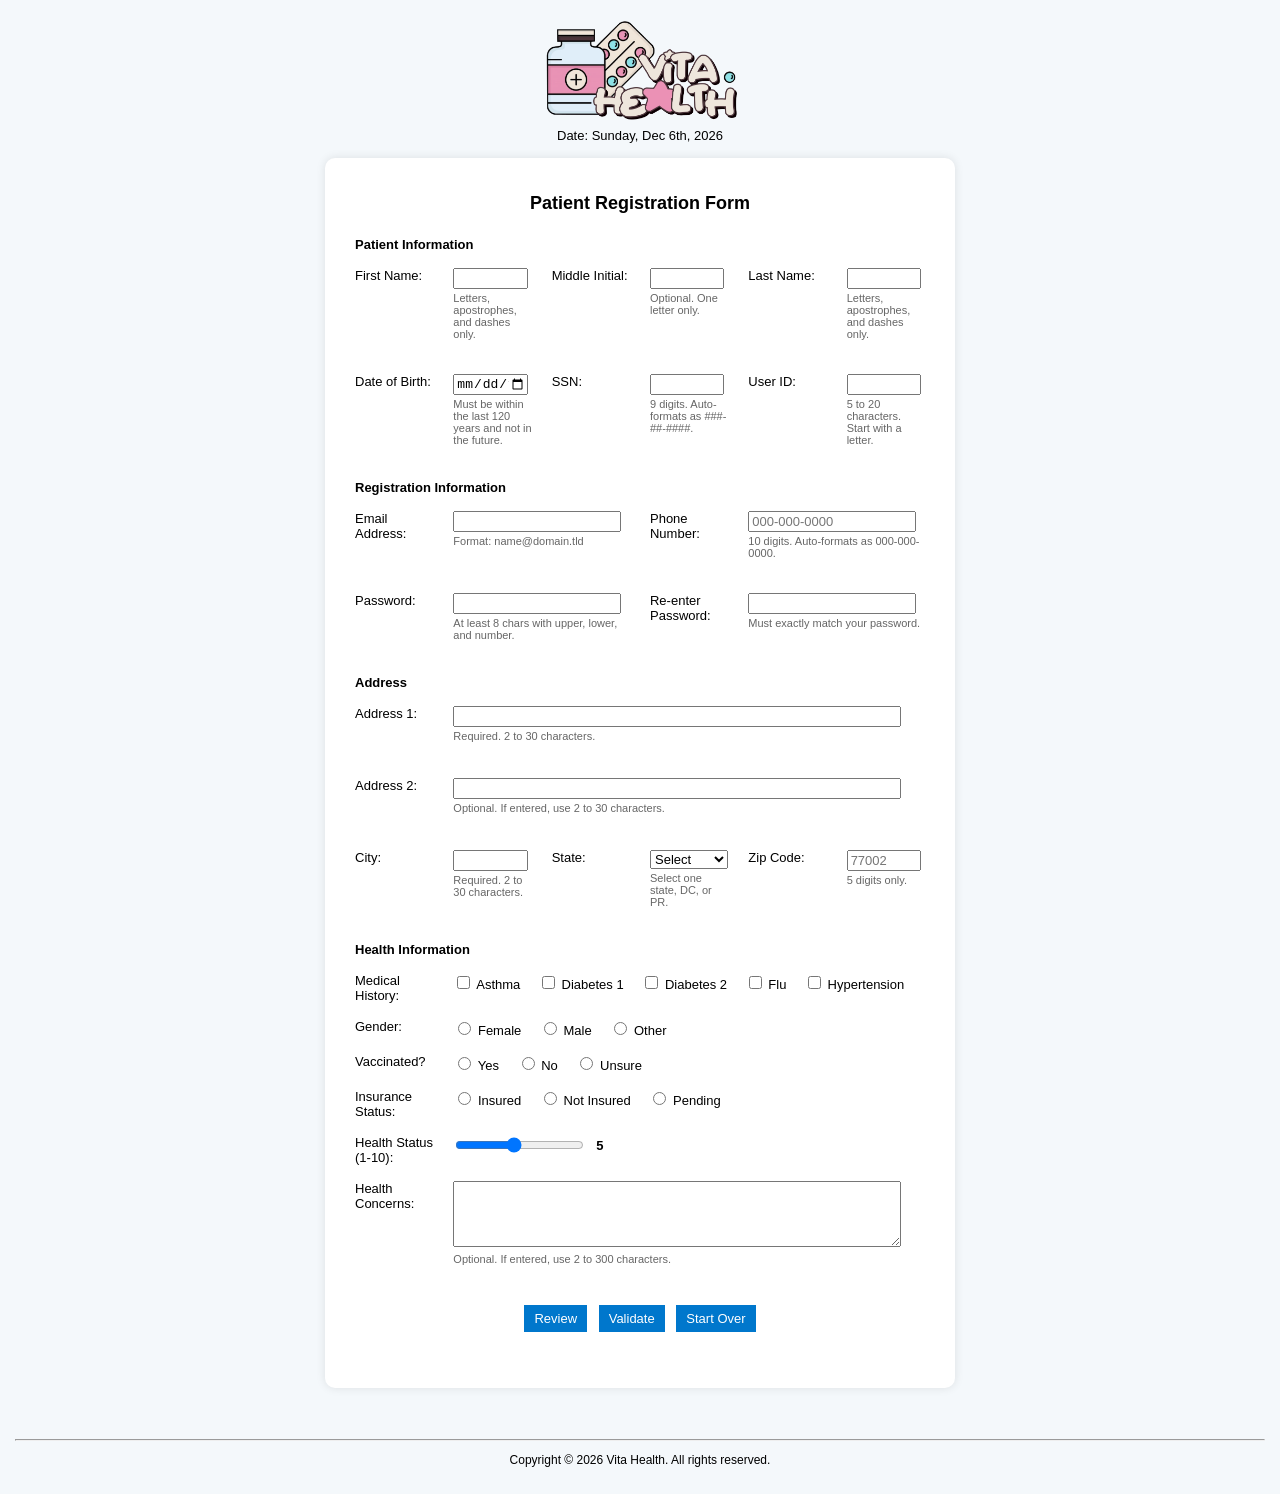
==== homework-three/patient-form-hw3.html @ 73f3e28c "Add files via upload" ====
<!--
Program name: homework3.html
Author: Ashley Ton
Date Created: 2026-03-23
Date Modified: 2026-04-15
Description: patient registration form for homework 3
-->
<!DOCTYPE html>
<html lang="en">
<head>
    <meta charset="UTF-8">
    <meta name="viewport" content="width=device-width, initial-scale=1.0">
    <title>Patient Registration Form</title>
    <link rel="stylesheet" href="style-hw3.css">
    <script defer src="script-hw3.js"></script>
</head>
<body>
    <div id="top">
        <img src="vitahealthlogo.png" alt="Vita Health Logo" width="200">
        <div id="dateDisplay">
            <p>
                Date:
                <script>
                    const today = new Date();
                    const days = ["Sunday","Monday","Tuesday","Wednesday","Thursday","Friday","Saturday"];
                    const months = ["Jan","Feb","Mar","Apr","May","Jun","Jul","Aug","Sept","Oct","Nov","Dec"];
                    const dayName = days[today.getDay()];
                    const monthName = months[today.getMonth()];
                    const date = today.getDate();
                    const year = today.getFullYear();
                    function getOrdinal(n) {
                        if (n > 3 && n < 21) return "th";
                        switch (n % 10) {
                            case 1: return "st";
                            case 2: return "nd";
                            case 3: return "rd";
                            default: return "th";
                        }
                    }
                    document.write(dayName + ", " + monthName + " " + date + getOrdinal(date) + ", " + year);
                </script>
            </p>
        </div>    
    </div>

    <div id="form-box">
        <h2>Patient Registration Form</h2>
        <form id="patientForm" action="thankyou-hw3.html" novalidate onsubmit="return finalSubmitCheck(event)">
            <table>
                <tr><th colspan="6">Patient Information</th></tr>
                <tr>
                    <td>First Name:</td>
                    <td>
                        <input id="firstName" name="firstName" type="text" maxlength="30" required
                            title="Enter 1 to 30 characters. Letters, apostrophes, and dashes only."
                            pattern="[A-Za-z'\-]{1,30}">
                        <span class="hint">Letters, apostrophes, and dashes only.</span>
                        <span class="error" id="firstNameError"></span>
                    </td>
                    <td>Middle Initial:</td>
                    <td>
                        <input id="middleInitial" name="middleInitial" type="text" maxlength="1"
                            title="Optional. Enter one letter only."
                            pattern="[A-Za-z]?">
                        <span class="hint">Optional. One letter only.</span>
                        <span class="error" id="middleInitialError"></span>
                    </td>
                    <td>Last Name:</td>
                    <td>
                        <input id="lastName" name="lastName" type="text" maxlength="30" required
                            title="Enter 1 to 30 characters. Letters, apostrophes, and dashes only."
                            pattern="[A-Za-z'\-]{1,30}">
                        <span class="hint">Letters, apostrophes, and dashes only.</span>
                        <span class="error" id="lastNameError"></span>
                    </td>
                </tr>
                <tr>
                    <td>Date of Birth:</td>
                    <td>
                        <input id="dob" name="dob" type="date" required
                            title="Choose a valid birth date. It cannot be in the future or more than 120 years ago.">
                        <span class="hint">Must be within the last 120 years and not in the future.</span>
                        <span class="error" id="dobError"></span>
                    </td>
                    <td>SSN:</td>
                    <td>
                        <input id="ssn" name="ssn" type="password" maxlength="11" required inputmode="numeric"
                            title="Enter a 9-digit number. Dashes will be added automatically as you type."
                            pattern="\d{3}-\d{2}-\d{4}">
                        <span class="hint">9 digits. Auto-formats as ###-##-####.</span>
                        <span class="error" id="ssnError"></span>
                    </td>
                    <td>User ID:</td>
                    <td>
                        <input id="userId" name="userId" type="text" maxlength="20" required
                            title="5 to 20 characters. Cannot start with a number. Letters, numbers, underscores, and dashes only."
                            pattern="[A-Za-z][A-Za-z0-9_-]{4,19}">
                        <span class="hint">5 to 20 characters. Start with a letter.</span>
                        <span class="error" id="userIdError"></span>
                    </td>
                </tr>

                <tr><th colspan="6">Registration Information</th></tr>
                <tr>
                    <td>Email Address:</td>
                    <td colspan="2">
                        <input id="email" name="email" type="email" required
                            title="Enter a valid email in the format name@domain.tld"
                            pattern="^[^\s@]+@[^\s@]+\.[^\s@]+$">
                        <span class="hint">Format: name@domain.tld</span>
                        <span class="error" id="emailError"></span>
                    </td>
                    <td>Phone Number:</td>
                    <td colspan="2">
                        <input id="phone" name="phone" type="tel" required placeholder="000-000-0000"
                            title="Enter a 10-digit phone number in the format 000-000-0000."
                            pattern="\d{3}-\d{3}-\d{4}">
                        <span class="hint">10 digits. Auto-formats as 000-000-0000.</span>
                        <span class="error" id="phoneError"></span>
                    </td>
                </tr>
                <tr>
                    <td>Password:</td>
                    <td colspan="2">
                        <input id="password" name="password" type="password" required maxlength="30"
                            title="At least 8 characters with at least one uppercase letter, one lowercase letter, and one number.">
                        <span class="hint">At least 8 chars with upper, lower, and number.</span>
                        <span class="error" id="passwordError"></span>
                    </td>
                    <td>Re-enter Password:</td>
                    <td colspan="2">
                        <input id="confirmPassword" name="confirmPassword" type="password" required maxlength="30"
                            title="Re-enter the same password to confirm it.">
                        <span class="hint">Must exactly match your password.</span>
                        <span class="error" id="confirmPasswordError"></span>
                    </td>
                </tr>

                <tr><th colspan="6">Address</th></tr>
                <tr>
                    <td>Address 1:</td>
                    <td colspan="5">
                        <input id="address1" name="address1" type="text" required maxlength="30"
                            title="Required. Enter 2 to 30 characters."
                            pattern=".{2,30}">
                        <span class="hint">Required. 2 to 30 characters.</span>
                        <span class="error" id="address1Error"></span>
                    </td>
                </tr>
                <tr>
                    <td>Address 2:</td>
                    <td colspan="5">
                        <input id="address2" name="address2" type="text" maxlength="30"
                            title="Optional. If entered, use 2 to 30 characters."
                            pattern="^.{0}$|^.{2,30}$">
                        <span class="hint">Optional. If entered, use 2 to 30 characters.</span>
                        <span class="error" id="address2Error"></span>
                    </td>
                </tr>
                <tr>
                    <td>City:</td>
                    <td>
                        <input id="city" name="city" type="text" required maxlength="30"
                            title="Required. Enter 2 to 30 characters for the city name."
                            pattern=".{2,30}">
                        <span class="hint">Required. 2 to 30 characters.</span>
                        <span class="error" id="cityError"></span>
                    </td>
                    <td>State:</td>
                    <td>
                        <select id="state" name="state" required title="Select a state or territory.">
                            <option value="">Select</option>
                            <option value="AL">AL</option><option value="AK">AK</option><option value="AZ">AZ</option><option value="AR">AR</option>
                            <option value="CA">CA</option><option value="CO">CO</option><option value="CT">CT</option><option value="DE">DE</option>
                            <option value="DC">DC</option><option value="FL">FL</option><option value="GA">GA</option><option value="HI">HI</option>
                            <option value="ID">ID</option><option value="IL">IL</option><option value="IN">IN</option><option value="IA">IA</option>
                            <option value="KS">KS</option><option value="KY">KY</option><option value="LA">LA</option><option value="ME">ME</option>
                            <option value="MD">MD</option><option value="MA">MA</option><option value="MI">MI</option><option value="MN">MN</option>
                            <option value="MS">MS</option><option value="MO">MO</option><option value="MT">MT</option><option value="NE">NE</option>
                            <option value="NV">NV</option><option value="NH">NH</option><option value="NJ">NJ</option><option value="NM">NM</option>
                            <option value="NY">NY</option><option value="NC">NC</option><option value="ND">ND</option><option value="OH">OH</option>
                            <option value="OK">OK</option><option value="OR">OR</option><option value="PA">PA</option><option value="PR">PR</option>
                            <option value="RI">RI</option><option value="SC">SC</option><option value="SD">SD</option><option value="TN">TN</option>
                            <option value="TX">TX</option><option value="UT">UT</option><option value="VT">VT</option><option value="VA">VA</option>
                            <option value="WA">WA</option><option value="WV">WV</option><option value="WI">WI</option><option value="WY">WY</option>
                        </select>
                        <span class="hint">Select one state, DC, or PR.</span>
                        <span class="error" id="stateError"></span>
                    </td>
                    <td>Zip Code:</td>
                    <td>
                        <input id="zip" name="zip" type="text" required maxlength="5" inputmode="numeric"
                            placeholder="77002" title="Enter 5 digits only."
                            pattern="\d{5}">
                        <span class="hint">5 digits only.</span>
                        <span class="error" id="zipError"></span>
                    </td>
                </tr>

                <tr><th colspan="6">Health Information</th></tr>
                <tr>
                    <td>Medical History:</td>
                    <td colspan="5" class="choices-cell">
                        <label><input type="checkbox" name="history" value="Asthma"> Asthma</label>
                        <label><input type="checkbox" name="history" value="Diabetes Type 1"> Diabetes 1</label>
                        <label><input type="checkbox" name="history" value="Diabetes Type 2"> Diabetes 2</label>
                        <label><input type="checkbox" name="history" value="Flu"> Flu</label>
                        <label><input type="checkbox" name="history" value="Hypertension"> Hypertension</label>
                    </td>
                </tr>
                <tr>
                    <td>Gender:</td>
                    <td colspan="5" class="choices-cell">
                        <label><input type="radio" name="sex" value="Female"> Female</label>
                        <label><input type="radio" name="sex" value="Male"> Male</label>
                        <label><input type="radio" name="sex" value="Other"> Other</label>
                    </td>
                </tr>
                <tr>
                    <td>Vaccinated?</td>
                    <td colspan="5" class="choices-cell">
                        <label><input type="radio" name="vaccinated" value="Yes"> Yes</label>
                        <label><input type="radio" name="vaccinated" value="No"> No</label>
                        <label><input type="radio" name="vaccinated" value="Unsure"> Unsure</label>
                    </td>
                </tr>
                <tr>
                    <td>Insurance Status:</td>
                    <td colspan="5" class="choices-cell">
                        <label><input type="radio" name="insurance" value="Insured"> Insured</label>
                        <label><input type="radio" name="insurance" value="Not Insured"> Not Insured</label>
                        <label><input type="radio" name="insurance" value="Pending"> Pending</label>
                    </td>
                </tr>
                <tr>
                    <td>Health Status (1-10):</td>
                    <td colspan="5">
                        <div class="slider-wrap">
                            <input id="healthStatus" name="healthStatus" type="range" min="1" max="10" value="5">
                            <span id="rangeValue">5</span>
                        </div>
                    </td>
                </tr>
                <tr>
                    <td>Health Concerns:</td>
                    <td colspan="5">
                        <textarea id="concern" name="concern" rows="4" cols="50" title="Optional. Describe symptoms or concerns in 2 to 300 characters if entered."></textarea>
                        <span class="hint">Optional. If entered, use 2 to 300 characters.</span>
                        <span class="error" id="concernError"></span>
                    </td>
                </tr>
                <tr>
                    <td colspan="6" class="button-row">
                        <input type="button" value="Review" onclick="reviewForm()">
                        <input type="button" id="validateButton" value="Validate" onclick="handleValidateClick()">
                        <input type="submit" id="submitButton" value="Submit" hidden>
                        <input type="reset" value="Start Over">
                        <div id="formStatus" class="status-message"></div>
                    </td>
                </tr>
            </table>
        </form>
    </div>

    <div id="reviewBox" style="display:none;">
        <h2>Please Review This Information</h2>
        <table>
            <tr><td>Name:</td><td id="reviewName"></td></tr>
            <tr><td>DOB:</td><td id="reviewDOB"></td></tr>
            <tr><td>SSN:</td><td id="reviewSSN"></td></tr>
            <tr><td>User ID:</td><td id="reviewUserId"></td></tr>
            <tr><td>Address:</td><td id="reviewAddress"></td></tr>
            <tr><td>Email:</td><td id="reviewEmail"></td></tr>
            <tr><td>Phone:</td><td id="reviewPhone"></td></tr>
            <tr><td>Medical History:</td><td id="reviewHistory"></td></tr>
            <tr><td>Gender:</td><td id="reviewGender"></td></tr>
            <tr><td>Vaccinated:</td><td id="reviewVaccinated"></td></tr>
            <tr><td>Insurance:</td><td id="reviewInsurance"></td></tr>
            <tr><td>Health Status:</td><td id="reviewHealthStatus"></td></tr>
            <tr><td>Concern:</td><td id="reviewConcern"></td></tr>
        </table>
    </div>

    <div id="footer">
        <hr>
        <p>Copyright &copy; 2026 Vita Health. All rights reserved.</p>
    </div>
</body>
</html>
---- homework-three/style-hw3.css ----
body {
    font-family: Arial, sans-serif;
    background-color: #f4f8fb;
    margin: 0;
    padding: 0;
    font-size: 14px;
}

#top {
    text-align: center;
    margin-top: 20px;
}

#top p {
    margin: 5px 0 15px 0;
    font-size: 13px;
}

#form-box,
#reviewBox {
    width: 590px;
    margin: 0 auto 30px auto;
    padding: 20px;
    background: white;
    border-radius: 10px;
    box-shadow: 0 0 10px rgba(0, 0, 0, 0.1);
    overflow: hidden;
}

table {
    width: 100%;
    table-layout: fixed;
    border-collapse: collapse;
}

td,
th {
    text-align: left;
    vertical-align: top;
    padding: 8px 10px;
    font-size: 13px;
    word-wrap: break-word;
}

input[type="text"],
input[type="email"],
input[type="password"],
input[type="date"],
input[type="tel"],
select,
textarea {
    width: 95%;
    box-sizing: border-box;
    font-size: 13px;
}

select {
    width: 100%;
}

h2 {
    text-align: center;
    font-size: 18px;
}

.hint {
    color: #666;
    font-size: 11px;
    display: block;
    min-height: 14px;
    margin-top: 3px;
}

.error {
    color: red;
    font-size: 12px;
    display: block;
    min-height: 16px;
    margin-top: 2px;
}

input.invalid,
select.invalid,
textarea.invalid {
    outline: 1px solid red;
}

.button-row {
    text-align: center;
}

.choices-cell label {
    margin-right: 14px;
    display: inline-block;
}

.slider-wrap {
    display: flex;
    align-items: center;
    gap: 10px;
}

#rangeValue {
    min-width: 20px;
    font-weight: bold;
}

#footer {
    text-align: center;
    font-size: 12px;
    margin-top: 20px;
    padding: 15px;
}

.status-message {
    font-size: 12px;
    min-height: 16px;
    margin-top: 8px;
}

.status-success {
    color: #0b7a28;
}

.status-error {
    color: red;
}

button,
input[type="button"],
input[type="submit"],
input[type="reset"] {
    padding: 6px 10px;
    background-color: #0077cc;
    color: white;
    border: none;
    cursor: pointer;
    font-family: Arial, sans-serif;
    font-size: 13px;
    appearance: none;
    -webkit-appearance: none;
    border-radius: 0;
    box-shadow: none;
    margin: 4px;
}

button:hover,
input[type="button"]:hover,
input[type="submit"]:hover,
input[type="reset"]:hover {
    background-color: #005fa3;
}
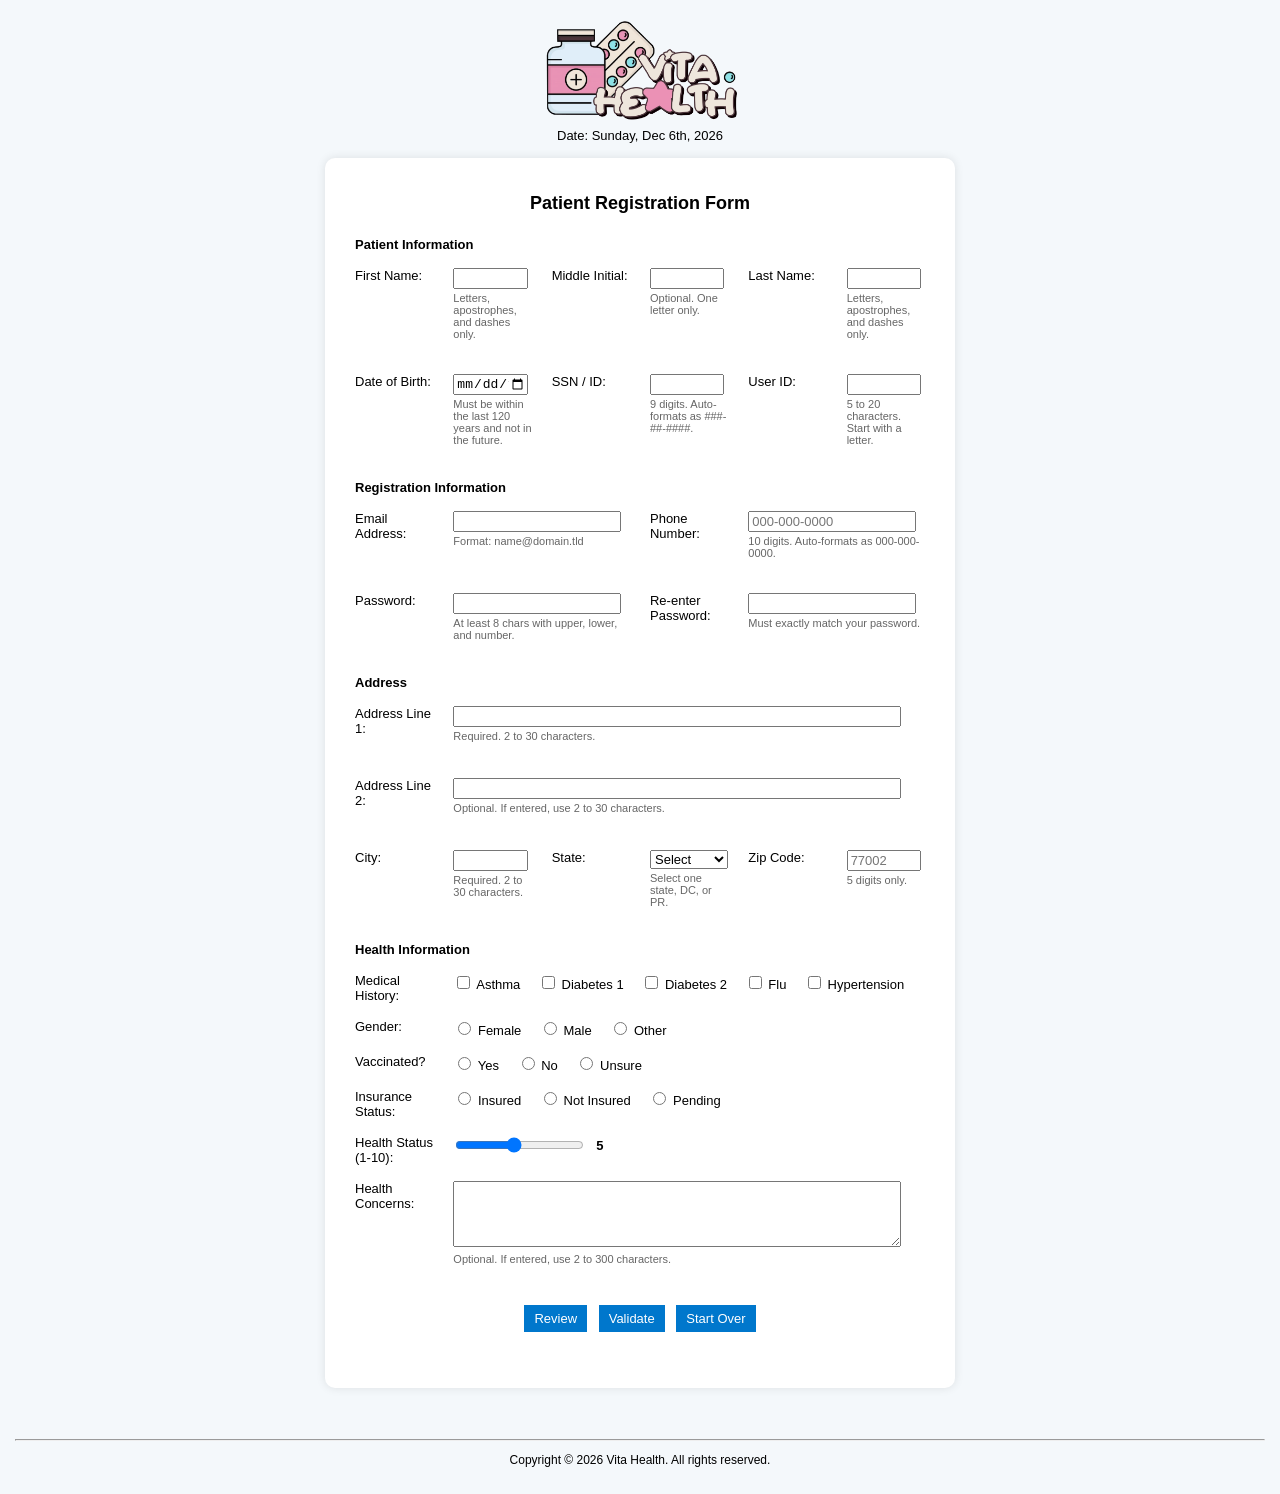
==== commit 72b6ea9a: "Add files via upload" ====
--- a/homework-three/patient-form-hw3.html
+++ b/homework-three/patient-form-hw3.html
@@ -40,7 +40,7 @@
                     document.write(dayName + ", " + monthName + " " + date + getOrdinal(date) + ", " + year);
                 </script>
             </p>
-        </div>    
+        </div>
     </div>
 
     <div id="form-box">
@@ -82,7 +82,7 @@
                         <span class="hint">Must be within the last 120 years and not in the future.</span>
                         <span class="error" id="dobError"></span>
                     </td>
-                    <td>SSN:</td>
+                    <td>SSN / ID:</td>
                     <td>
                         <input id="ssn" name="ssn" type="password" maxlength="11" required inputmode="numeric"
                             title="Enter a 9-digit number. Dashes will be added automatically as you type."
@@ -138,7 +138,7 @@
 
                 <tr><th colspan="6">Address</th></tr>
                 <tr>
-                    <td>Address 1:</td>
+                    <td>Address Line 1:</td>
                     <td colspan="5">
                         <input id="address1" name="address1" type="text" required maxlength="30"
                             title="Required. Enter 2 to 30 characters."
@@ -148,7 +148,7 @@
                     </td>
                 </tr>
                 <tr>
-                    <td>Address 2:</td>
+                    <td>Address Line 2:</td>
                     <td colspan="5">
                         <input id="address2" name="address2" type="text" maxlength="30"
                             title="Optional. If entered, use 2 to 30 characters."
@@ -286,4 +286,4 @@
         <p>Copyright &copy; 2026 Vita Health. All rights reserved.</p>
     </div>
 </body>
-</html>+</html>
